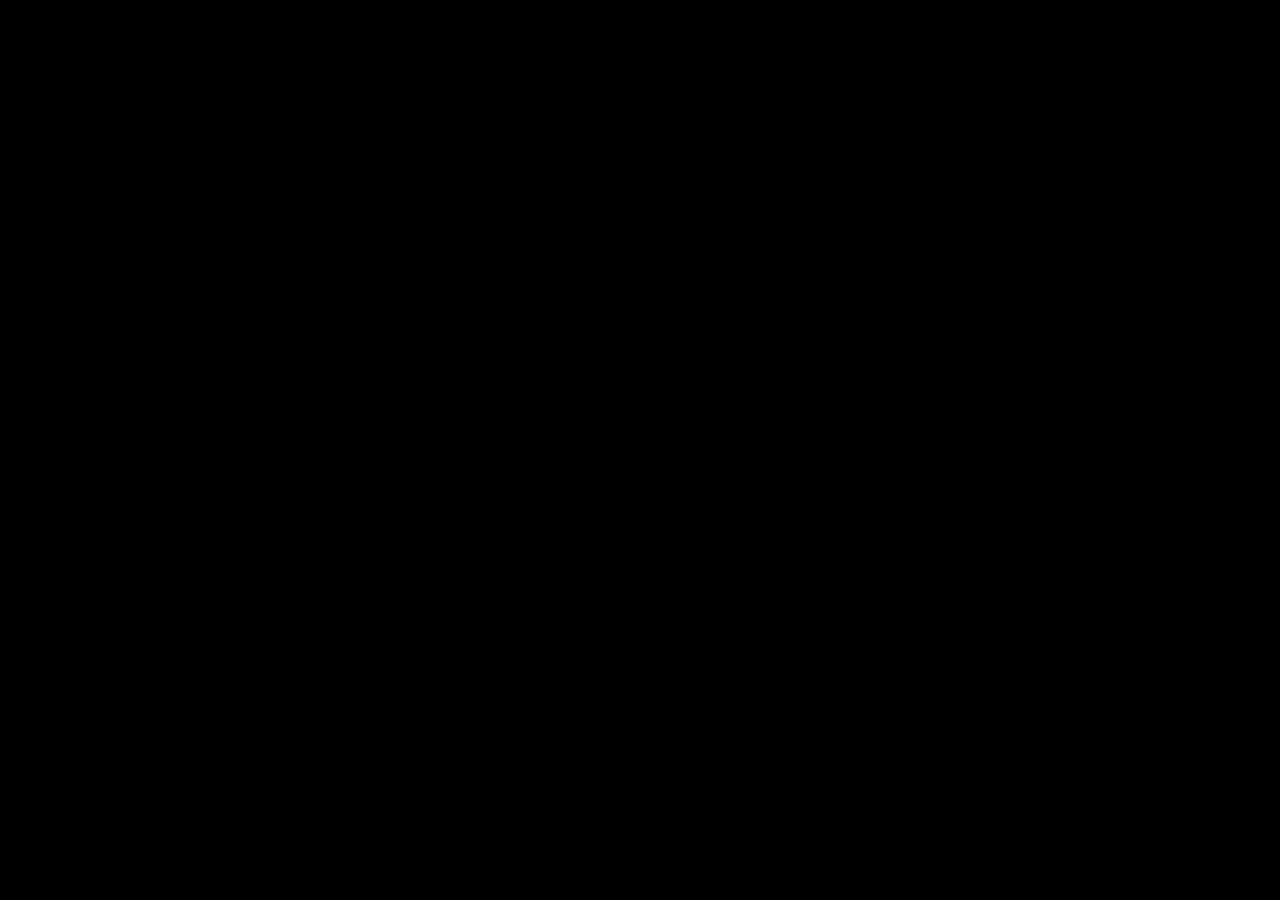
==== index.html @ 373ffcc5 "Removed T-Vine Func." ====
<!DOCTYPE html>
<html lang="en-GB">
  <head>
    <meta charset="UTF-8">
    <meta name="viewport" content="width=device-width, initial-scale=1.0">
    <meta http-equiv="X-UA-Compatible" content="ie=edge">
    <title>T-Vine's Site</title>
    <link rel="stylesheet" href="style.css">
    <script src="script.js" defer></script>
  </head>
  <body>
    
  </body>
</html>
---- style.css ----
html {
    background-color: #000;
    color: #fff;
}
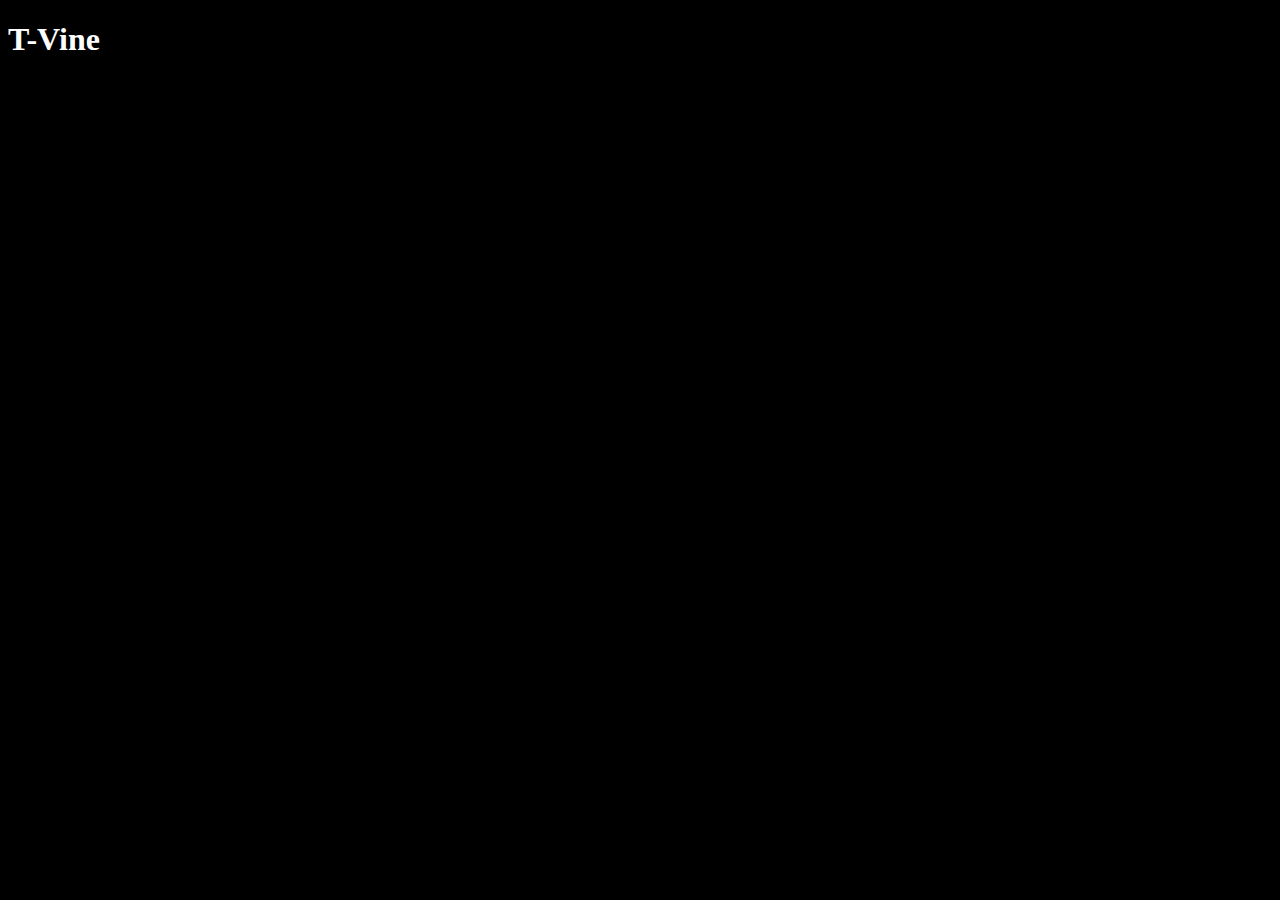
==== commit d1a604f6: "Update index.html" ====
--- a/index.html
+++ b/index.html
@@ -1,14 +1,16 @@
 <!DOCTYPE html>
 <html lang="en-GB">
-  <head>
-    <meta charset="UTF-8">
-    <meta name="viewport" content="width=device-width, initial-scale=1.0">
-    <meta http-equiv="X-UA-Compatible" content="ie=edge">
-    <title>T-Vine's Site</title>
-    <link rel="stylesheet" href="style.css">
-    <script src="script.js" defer></script>
-  </head>
-  <body>
-    
-  </body>
+	<head>
+		<meta charset="UTF-8">
+		<meta name="viewport" content="width=device-width, initial-scale=1.0">
+		<meta http-equiv="X-UA-Compatible" content="ie=edge">
+		<title>T-Vine's Site</title>
+		<link rel="stylesheet" href="style.css">
+		<script src="script.js" defer></script>
+	</head>
+	<body>
+		<div id="main">
+			<h1>T-Vine</h1>
+		</div>
+	</body>
 </html>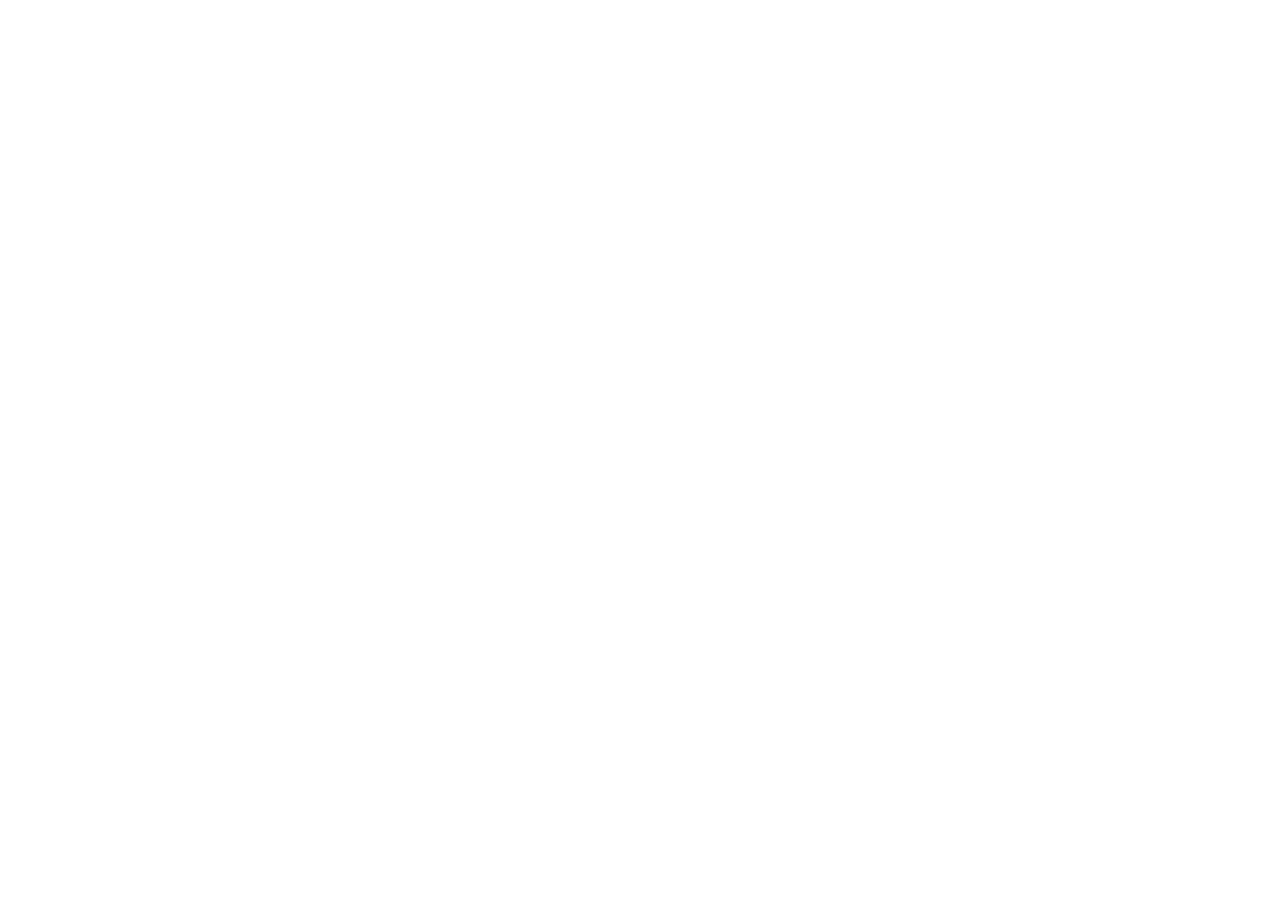
==== commit bf175eda: "Background" ====
--- a/index.html
+++ b/index.html
@@ -10,6 +10,7 @@
 	</head>
 	<body>
 		<div id="main">
+			
 			<h1>T-Vine</h1>
 		</div>
 	</body>
--- a/style.css
+++ b/style.css
@@ -1,4 +1,9 @@
 html {
-    background-color: #000;
     color: #fff;
+}
+#main {
+    background-color: "#06084a";
+    width: 70%;
+    overflow:hidden;
+    height: 100%;
 }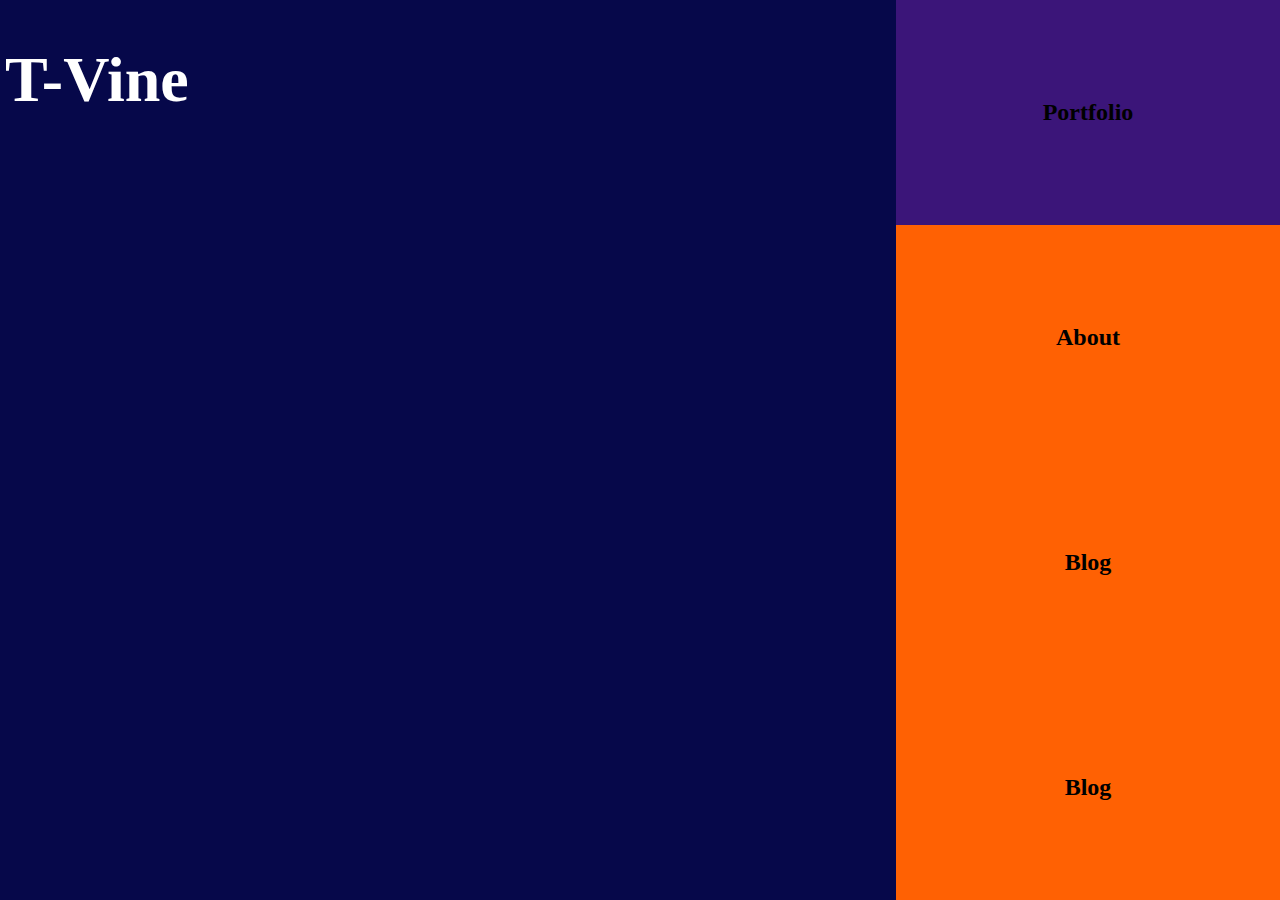
==== commit 4e66bff1: "Flex-Nav" ====
--- a/index.html
+++ b/index.html
@@ -10,8 +10,13 @@
 	</head>
 	<body>
 		<div id="main">
-			
 			<h1>T-Vine</h1>
 		</div>
+		<nav class="flex-nav">
+			<div class="nav1"><h2>Portfolio</h2></div>
+			<div class="nav2"><h2>About</h2></div>
+			<div class="nav3"><h2>Blog</h2></div>
+			<div class="nav4"><h2>Blog</h2></div>
+		</nav>
 	</body>
 </html>--- a/style.css
+++ b/style.css
@@ -1,9 +1,49 @@
 html {
     color: #fff;
 }
+body {
+    margin: 0;
+    padding: 0;
+}
 #main {
-    background-color: "#06084a";
+    background-color: #06084a;
     width: 70%;
-    overflow:hidden;
+    overflow: hidden;
+    height: 100vh;
+    float: left;
+}
+h1 {
+    padding-left: 5px;
+    font-size: 4em;
+}
+.flex-nav {
+    display: flex;
+    flex-direction: column;
+    width: 30%;
+    margin-right: 70%;
+    height: 100vh;
+    align-items: space-between;
+    text-align: center;
+    background-color: #000; 
+}
+nav .nav1, .nav2, .nav3, .nav4 {
+    display: flex;
     height: 100%;
+    flex-direction: column;
+    align-items: center;
+    justify-content: center;
+    flex: 1;
+    color: #000;
+}
+nav .nav1 {
+    background-color: rgb(59, 21, 121);
+}
+nav .nav2 {
+    background-color: #ff6103;
+}
+nav .nav3 {
+    background-color: #ff6103;
+}
+nav .nav4 {
+    background-color: #ff6103;
 }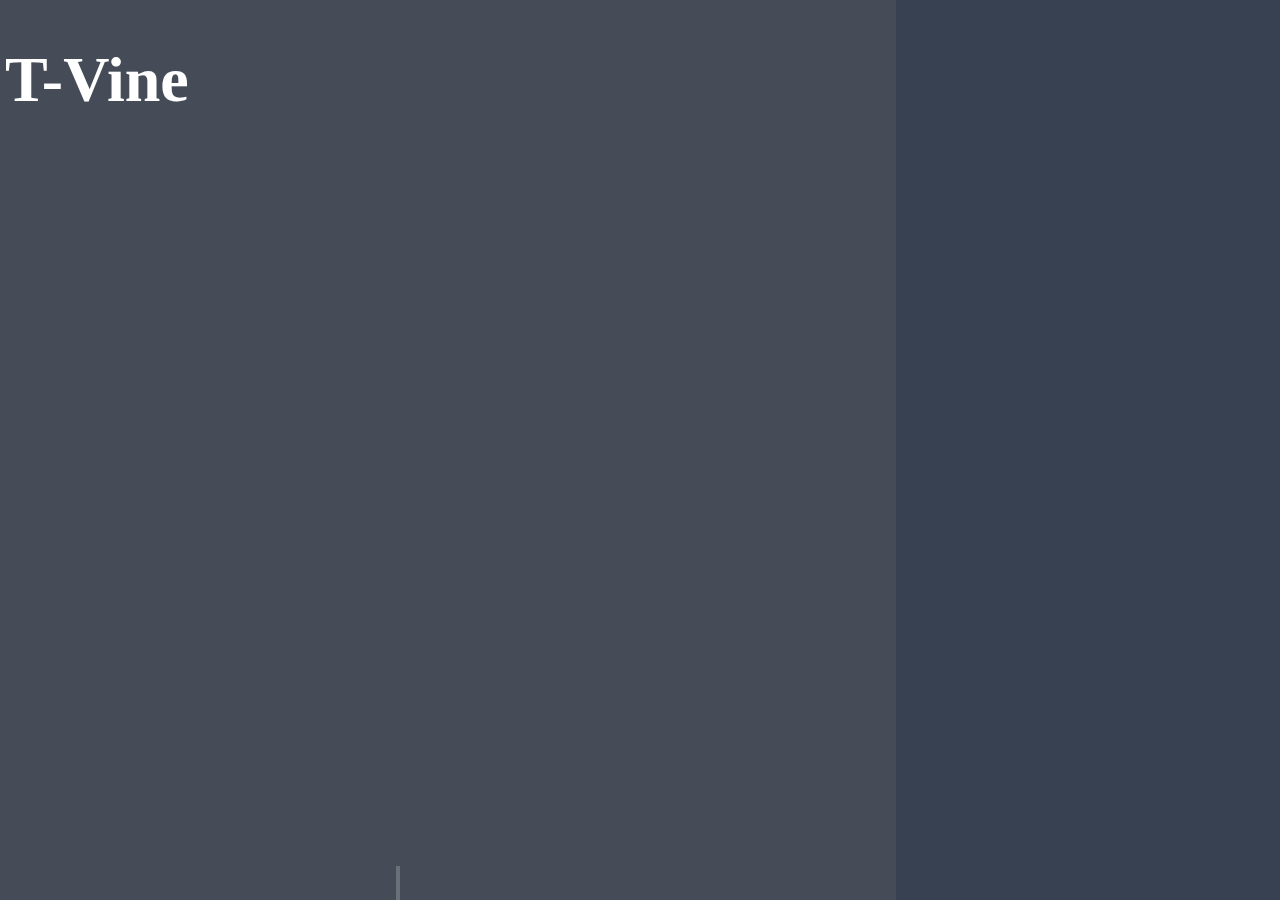
==== commit 4abc0966: "1/2 Background" ====
--- a/index.html
+++ b/index.html
@@ -11,12 +11,28 @@
 	<body>
 		<div id="main">
 			<h1>T-Vine</h1>
+			<ul class="squares">
+				<li></li>
+				<li></li>
+				<li></li>
+				<li></li>
+				<li></li>
+				<li></li>
+				<li></li>
+				<li></li>
+				<li></li>
+				<li></li>
+				<li></li>
+				<li></li>
+		</ul>
 		</div>
 		<nav class="flex-nav">
+			<!--
 			<div class="nav1"><h2>Portfolio</h2></div>
 			<div class="nav2"><h2>About</h2></div>
 			<div class="nav3"><h2>Blog</h2></div>
 			<div class="nav4"><h2>Blog</h2></div>
+			-->
 		</nav>
 	</body>
 </html>--- a/style.css
+++ b/style.css
@@ -1,12 +1,13 @@
 html {
     color: #fff;
+    overflow: hidden;
 }
 body {
     margin: 0;
     padding: 0;
 }
 #main {
-    background-color: #06084a;
+    background-color: rgb(70, 76, 87);
     width: 70%;
     overflow: hidden;
     height: 100vh;
@@ -24,7 +25,7 @@
     height: 100vh;
     align-items: space-between;
     text-align: center;
-    background-color: #000; 
+    background-color: rgb(55 65 81); 
 }
 nav .nav1, .nav2, .nav3, .nav4 {
     display: flex;
@@ -46,4 +47,126 @@
 }
 nav .nav4 {
     background-color: #ff6103;
+}
+/* Animated Background */
+.squares{
+    position: absolute;
+    top: 0;
+    left: 0;
+    width: 100%;
+    height: 100%;
+    overflow: hidden;
+}
+
+.squares li{
+    position: absolute;
+    list-style: none;
+    width: 20px;
+    height: 20px;
+    background: rgba(255, 255, 255, 0.2);
+    animation: animate 25s linear infinite;
+    bottom: -150px;
+}
+.squares li:nth-child(1){
+    left: 25%;
+    width: 5px;
+    height: 80px;
+    animation-delay: 0s;
+}
+.squares li:nth-child(2){
+    left: 10%;
+    width: 3px;
+    height: 20px;
+    animation-delay: 2s;
+    animation-duration: 12s;
+}
+.squares li:nth-child(3){
+    left: 10%;
+    width: 4px;
+    height: 20px;
+    animation-delay: 4s;
+}
+.squares li:nth-child(4){
+    left: 40%;
+    width: 60px;
+    height: 60px;
+    animation-delay: 0s;
+    animation-duration: 18s;
+}
+.squares li:nth-child(5){
+    left: 35%;
+    width: 20px;
+    height: 20px;
+    animation-delay: 0s;
+}
+.squares li:nth-child(6){
+    left: 20%;
+    width: 110px;
+    height: 110px;
+    animation-delay: 3s;
+}
+.squares li:nth-child(7){
+    left: 35%;
+    width: 150px;
+    height: 150px;
+    animation-delay: 7s;
+}
+.squares li:nth-child(8){
+    left: 50%;
+    width: 25px;
+    height: 25px;
+    animation-delay: 15s;
+    animation-duration: 25s;
+}
+.squares li:nth-child(9){
+    left: 20%;
+    width: 15px;
+    height: 15px;
+    animation-delay: 2s;
+    animation-duration: 20s;
+}
+.squares li:nth-child(10){
+    left: 3%;
+    width: 150px;
+    height: 150px;
+    animation-delay: 0s;
+    animation-duration: 11s;
+}
+.squares li:nth-child(11){
+    left: 65%;
+    width: 4px;
+    height: 150px;
+    animation-delay: 0s;
+    animation-duration: 11s;
+}
+.squares li:nth-child(12){
+    left: 30%;
+    width: 4px;
+    height: 200px;
+    animation-delay: 1s;
+    animation-duration: 7s;
+}
+@keyframes animate {
+
+    0%{
+        transform: translateY(0) rotate(0deg);
+        opacity: 1;
+        border-radius: 0;
+    }
+
+    100%{
+        transform: translateY(-1200px);
+        opacity: 0;
+    }
+}
+@keyframes animateLeft {
+    0%{
+        transform: translateX(0);
+        opacity: 1;
+    }
+
+    100%{
+        transform: translateX(1200px);
+        opacity: 0;
+    }
 }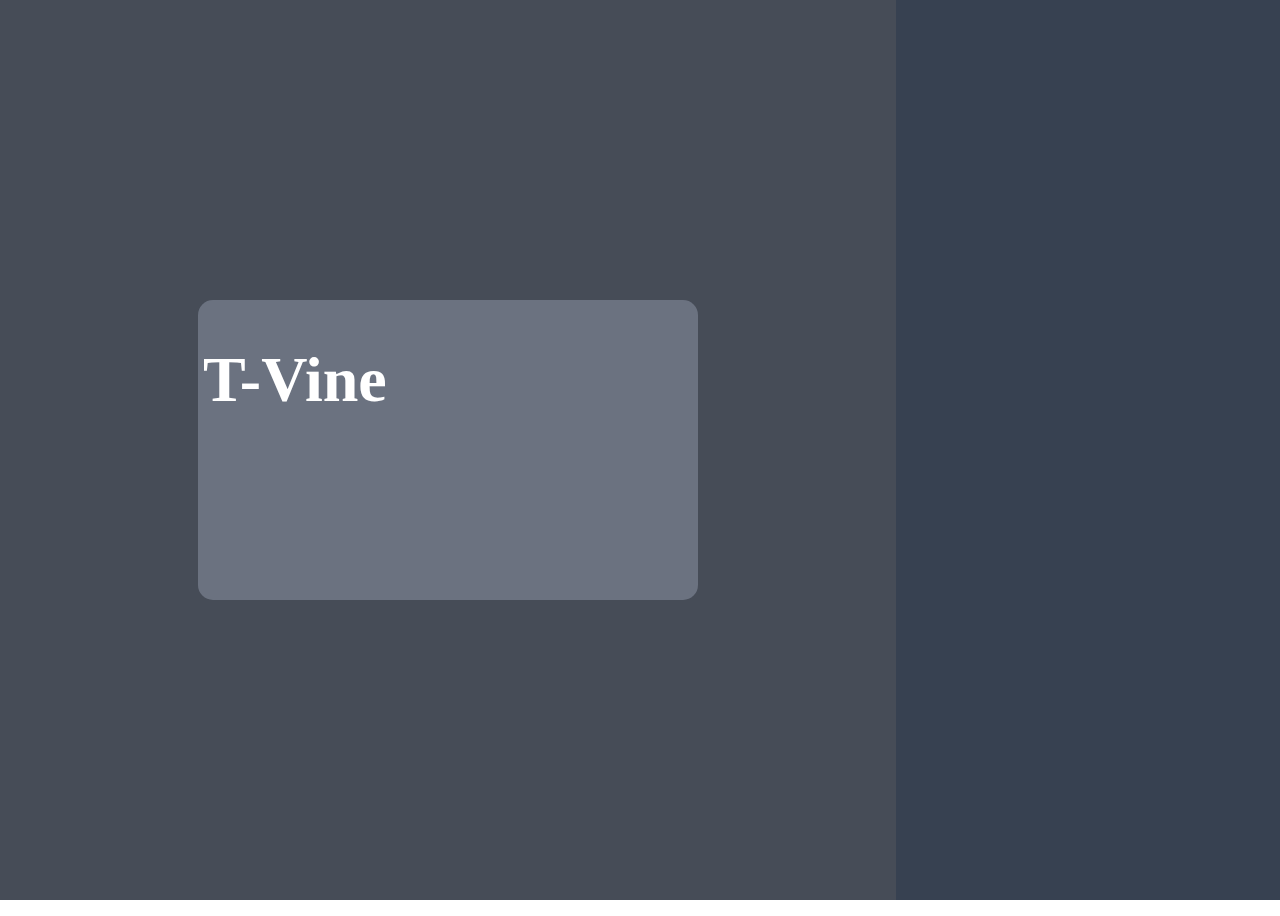
==== commit d801bdde: "Centre" ====
--- a/index.html
+++ b/index.html
@@ -10,7 +10,9 @@
 	</head>
 	<body>
 		<div id="main">
-			<h1>T-Vine</h1>
+			<div class="card">
+				<h1>T-Vine</h1>
+			</div>
 			<ul class="squares">
 				<li></li>
 				<li></li>
@@ -24,7 +26,17 @@
 				<li></li>
 				<li></li>
 				<li></li>
-		</ul>
+				<li></li>
+				<li></li>
+				<li></li>
+				<li></li>
+				<li></li>
+			</ul>
+			<!-- Depr. 
+			<ul class="leftToRight">
+				<li></li>
+			</ul>
+			-->
 		</div>
 		<nav class="flex-nav">
 			<!--
--- a/style.css
+++ b/style.css
@@ -12,6 +12,9 @@
     overflow: hidden;
     height: 100vh;
     float: left;
+    display: flex;
+    justify-content: center;
+    align-items: center;
 }
 h1 {
     padding-left: 5px;
@@ -57,7 +60,28 @@
     height: 100%;
     overflow: hidden;
 }
-
+.leftToRight {
+    position: absolute;
+    top: 0;
+    left: 0;
+    width: 100%;
+    height: 100%;
+    overflow: hidden;
+}
+.leftToRight li {
+    position: absolute;
+    list-style: none;
+    width: 20px;
+    height: 20px;
+    background: rgba(255, 255, 255, 0.2);
+    animation: animateLeft 25s linear infinite;
+}
+.leftToRight li:nth-child(1) {
+    bottom: 150px;
+    width: 80px;
+    height: 5px;
+    animation-delay: 0s;
+}
 .squares li{
     position: absolute;
     list-style: none;
@@ -66,6 +90,7 @@
     background: rgba(255, 255, 255, 0.2);
     animation: animate 25s linear infinite;
     bottom: -150px;
+    z-index: 1;
 }
 .squares li:nth-child(1){
     left: 25%;
@@ -78,7 +103,7 @@
     width: 3px;
     height: 20px;
     animation-delay: 2s;
-    animation-duration: 12s;
+    animation-duration: 10s;
 }
 .squares li:nth-child(3){
     left: 10%;
@@ -91,7 +116,7 @@
     width: 60px;
     height: 60px;
     animation-delay: 0s;
-    animation-duration: 18s;
+    animation-duration: 13s;
 }
 .squares li:nth-child(5){
     left: 35%;
@@ -116,14 +141,14 @@
     width: 25px;
     height: 25px;
     animation-delay: 15s;
-    animation-duration: 25s;
+    animation-duration: 11s;
 }
 .squares li:nth-child(9){
     left: 20%;
     width: 15px;
     height: 15px;
     animation-delay: 2s;
-    animation-duration: 20s;
+    animation-duration: 10s;
 }
 .squares li:nth-child(10){
     left: 3%;
@@ -141,10 +166,60 @@
 }
 .squares li:nth-child(12){
     left: 30%;
-    width: 4px;
+    width: 3px;
     height: 200px;
     animation-delay: 1s;
     animation-duration: 7s;
+}
+.squares li:nth-child(12){
+    left: 28%;
+    width: 4px;
+    height: 150px;
+    animation-delay: 0s;
+    animation-duration: 9s;
+}
+.squares li:nth-child(13){
+    left: 58%;
+    width: 3px;
+    height: 20px;
+    animation-delay: 4s;
+    animation-duration: 9s;
+}
+.squares li:nth-child(14){
+    left: 45%;
+    width: 4px;
+    height: 20px;
+    animation-delay: 2s;
+}
+.squares li:nth-child(15){
+    left: 15%;
+    width: 40px;
+    height: 50px;
+    animation-delay: 6s;
+    animation-duration: 10s;
+}
+.squares li:nth-child(16){
+    left: 48%;
+    bottom: -200px;
+    width: 200px;
+    height: 200px;
+    animation-delay: 3s;
+    animation-duration: 10s;
+}
+.squares li:nth-child(17){
+    left: 63%;
+    width: 40px;
+    height: 50px;
+    animation-delay: 6s;
+    animation-duration: 10s;
+}
+.card {
+    border-radius: 15px;
+    width: 500px;
+    height: 300px;
+    background-color: rgb(107 114 128);
+    position: absolute;
+    z-index: 2;
 }
 @keyframes animate {
 
@@ -166,7 +241,7 @@
     }
 
     100%{
-        transform: translateX(1200px);
+        transform: translateX(70vw);
         opacity: 0;
     }
-}+}
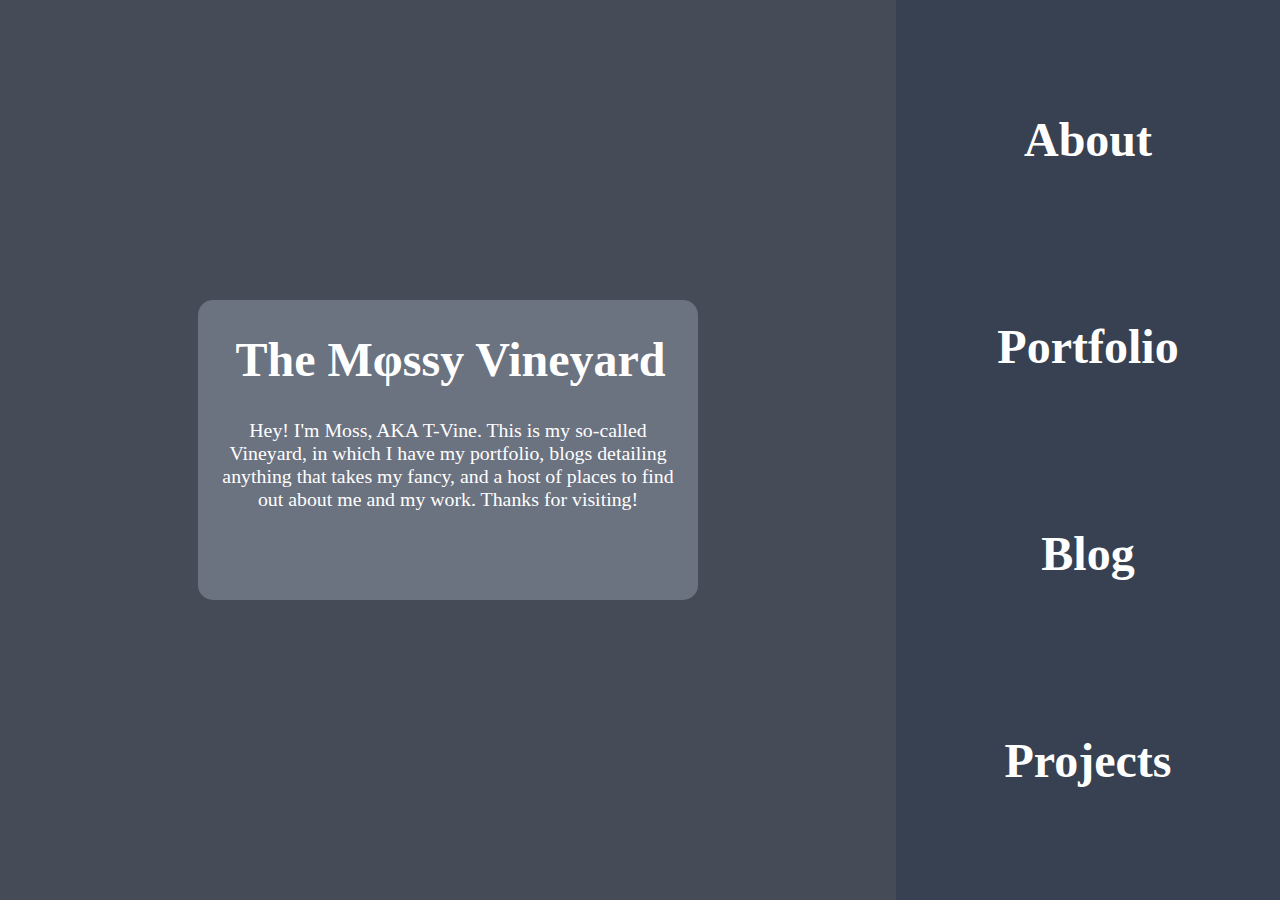
==== commit fe0dde52: "Update index.html" ====
--- a/index.html
+++ b/index.html
@@ -4,16 +4,25 @@
 		<meta charset="UTF-8">
 		<meta name="viewport" content="width=device-width, initial-scale=1.0">
 		<meta http-equiv="X-UA-Compatible" content="ie=edge">
-		<title>T-Vine's Site</title>
+		<meta name="keywords" conent="coding, programming, maths, blog, biology, mathematics">
+		<title>The Mossy Vineyard</title>
+		<meta name="description" content="The home of my coding projects, mathematical and biological research, and anything that takes my fancy, from tutorials to portfolio-fodder!">
 		<link rel="stylesheet" href="style.css">
 		<script src="script.js" defer></script>
 	</head>
 	<body>
 		<div id="main">
 			<div class="card">
-				<h1>T-Vine</h1>
+				<h1>The Mφssy Vineyard</h1>
+				<p class="desc">Hey! I'm Moss, AKA T-Vine. This is my so-called Vineyard, in which I have my portfolio, 
+					blogs detailing anything that takes my fancy, and a host of places to find out about me and my work. Thanks for visiting!</p>
 			</div>
 			<ul class="squares">
+				<li></li>
+				<li></li>
+				<li></li>
+				<li></li>
+				<li></li>
 				<li></li>
 				<li></li>
 				<li></li>
@@ -39,12 +48,10 @@
 			-->
 		</div>
 		<nav class="flex-nav">
-			<!--
-			<div class="nav1"><h2>Portfolio</h2></div>
-			<div class="nav2"><h2>About</h2></div>
-			<div class="nav3"><h2>Blog</h2></div>
-			<div class="nav4"><h2>Blog</h2></div>
-			-->
+			<a href="/about.html"><div class="nav1"><h2>About</h2></div></a>
+			<a href="/portfolio.html"><div class="nav2"><h2>Portfolio</h2></div></a>
+			<a href="https://medium.com/@T-Vine"><div class="nav3"><h2>Blog</h2></div></a>
+			<a href="/projects.html"><div class="nav4"><h2>Projects</h2></div></a>
 		</nav>
 	</body>
-</html>+</html>
--- a/style.css
+++ b/style.css
@@ -26,7 +26,7 @@
     width: 30%;
     margin-right: 70%;
     height: 100vh;
-    align-items: space-between;
+    justify-content: space-evenly;
     text-align: center;
     background-color: rgb(55 65 81); 
 }
@@ -37,8 +37,20 @@
     align-items: center;
     justify-content: center;
     flex: 1;
-    color: #000;
-}
+    color: #fff;
+    font-size: 2em;
+}
+a {
+    text-decoration: none;
+    color: #fff;
+    transition: transform 2s ease;
+
+}
+a:hover {
+    cursor: pointer;
+    transform: scale(1.2);
+}
+/*
 nav .nav1 {
     background-color: rgb(59, 21, 121);
 }
@@ -51,8 +63,17 @@
 nav .nav4 {
     background-color: #ff6103;
 }
+*/
 /* Animated Background */
 .squares{
+    position: absolute;
+    top: 0;
+    left: 0;
+    width: 70%;
+    height: 100%;
+    overflow: hidden;
+}
+.leftToRight {
     position: absolute;
     top: 0;
     left: 0;
@@ -60,14 +81,6 @@
     height: 100%;
     overflow: hidden;
 }
-.leftToRight {
-    position: absolute;
-    top: 0;
-    left: 0;
-    width: 100%;
-    height: 100%;
-    overflow: hidden;
-}
 .leftToRight li {
     position: absolute;
     list-style: none;
@@ -137,7 +150,7 @@
     animation-delay: 7s;
 }
 .squares li:nth-child(8){
-    left: 50%;
+    left: 70%;
     width: 25px;
     height: 25px;
     animation-delay: 15s;
@@ -213,6 +226,35 @@
     animation-delay: 6s;
     animation-duration: 10s;
 }
+.squares li:nth-child(18){
+    left: 90%;
+    width: 25px;
+    height: 25px;
+    animation-delay: 15s;
+    animation-duration: 11s;
+}
+.squares li:nth-child(19){
+    left: 950%;
+    width: 15px;
+    height: 15px;
+    animation-delay: 2s;
+    animation-duration: 10s;
+}
+.squares li:nth-child(20){
+    left: 74%;
+    width: 150px;
+    height: 150px;
+    animation-delay: 0s;
+    animation-duration: 11s;
+}
+.squares li:nth-child(21){
+    left: 89%;
+    width: 4px;
+    height: 150px;
+    animation-delay: 3s;
+    animation-duration: 10s;
+}
+/* Card */
 .card {
     border-radius: 15px;
     width: 500px;
@@ -221,6 +263,17 @@
     position: absolute;
     z-index: 2;
 }
+.card h1 {
+    font-size: 3rem;
+    text-align: center;
+}
+.card .desc {
+    font-size: 1.24rem;
+    white-space: normal;
+    text-align: center;
+    padding-left: 15px;
+    padding-right: 15px;
+} 
 @keyframes animate {
 
     0%{
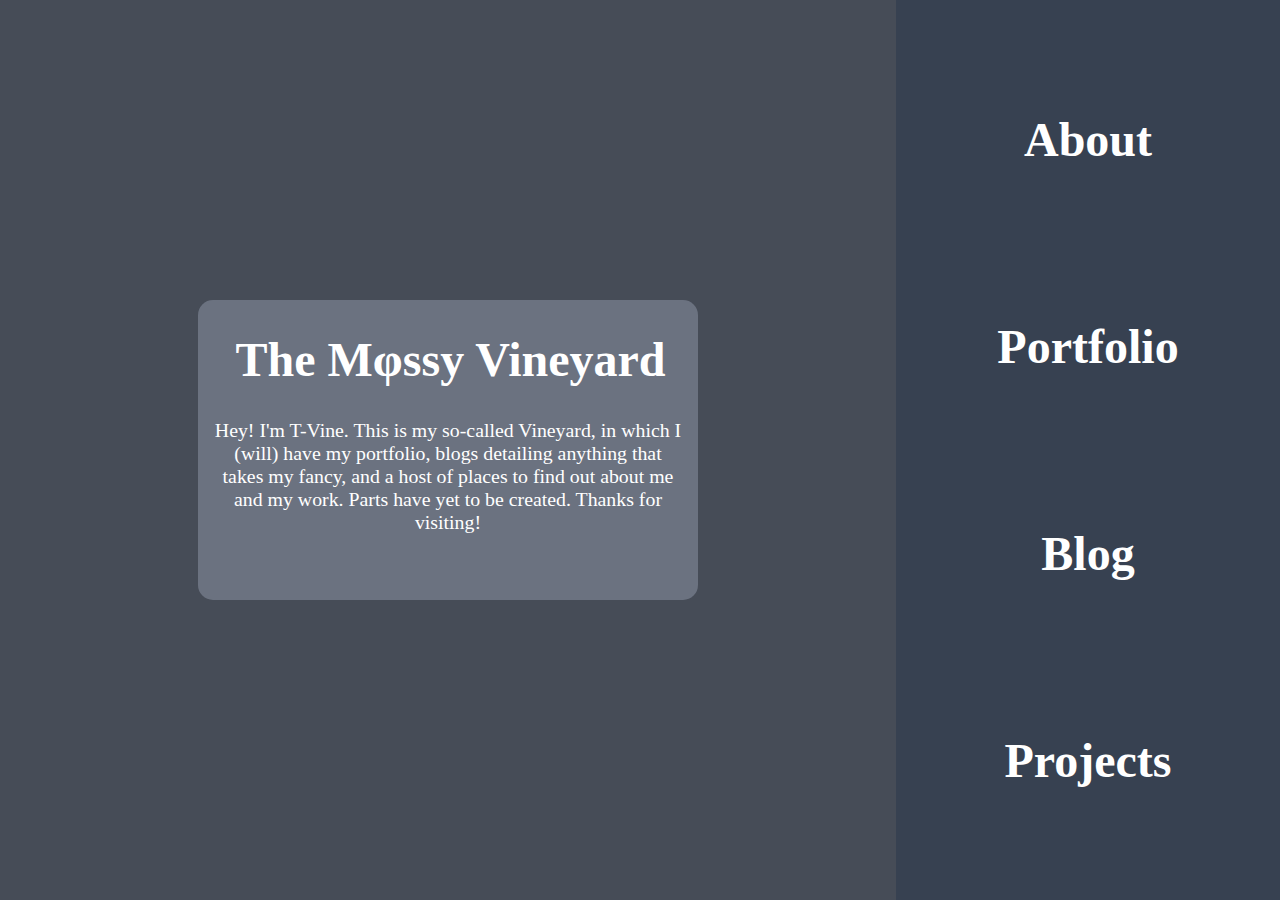
==== commit e4cd4c04: "Update index.html" ====
--- a/index.html
+++ b/index.html
@@ -14,8 +14,8 @@
 		<div id="main">
 			<div class="card">
 				<h1>The Mφssy Vineyard</h1>
-				<p class="desc">Hey! I'm Moss, AKA T-Vine. This is my so-called Vineyard, in which I have my portfolio, 
-					blogs detailing anything that takes my fancy, and a host of places to find out about me and my work. Thanks for visiting!</p>
+				<p class="desc">Hey! I'm T-Vine. This is my so-called Vineyard, in which I (will) have my portfolio, 
+					blogs detailing anything that takes my fancy, and a host of places to find out about me and my work. Parts have yet to be created. Thanks for visiting!</p>
 			</div>
 			<ul class="squares">
 				<li></li>
